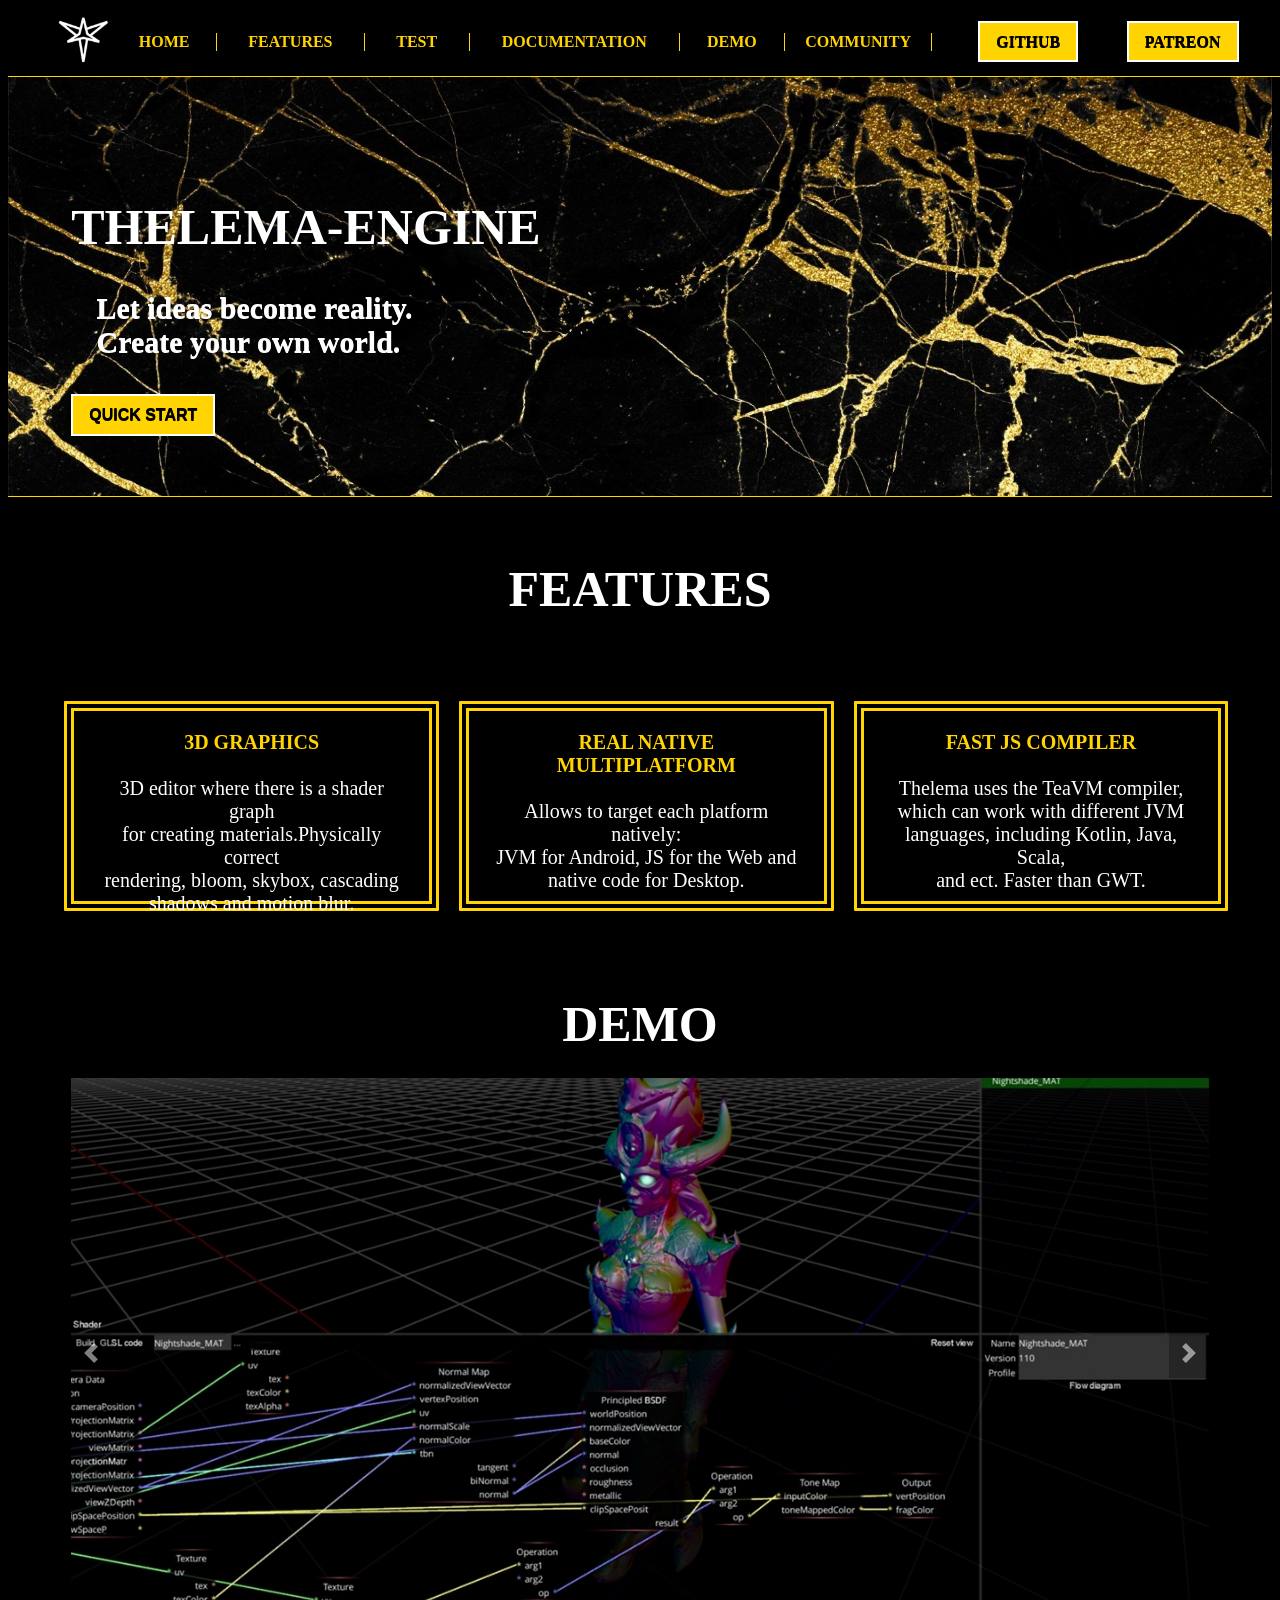
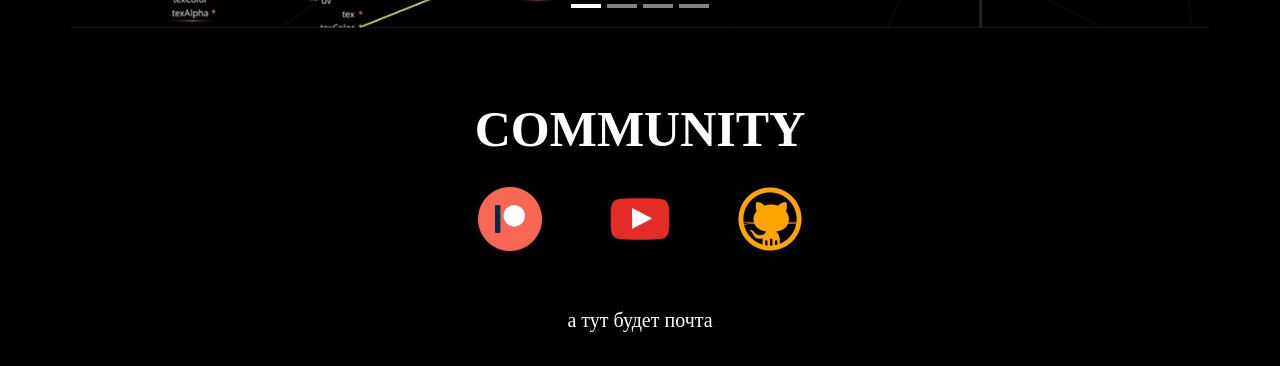
==== index.html @ ab47647c "Update index.html" ====
<html>
    <head>
        <link rel="shortcut icon" href="thelema-logo_b.png" type="image/png">
    </head>
    <body>

       <link rel="stylesheet" href="style.css">
    <section id="home"><div class="top">
        <nav>
            <ul>
                <li style="width: 80px;border: 0px;"><a class="navbar-brand" href="/">
            <img src="logo-white.png" style="width:64px;height:64px;" alt="Logo">
        </a></li>
           
                <li style="width:50%;"><a href="#home">HOME</a></li>
                <li style="width:70%;"><a href="#features">FEATURES</a></li>
                <li style="width:50%;"><a href="https://zeganstyl.github.io/thelema-teavm-tests/index.html">TEST</a></li>
                <li><a href="https://github.com/zeganstyl/thelema-engine/wiki">DOCUMENTATION</a></li>
                <li style="width:50%;"><a href="#demo">DEMO</a></li>
                <li style="width:70%;"><a href="#community">COMMUNITY</a></li>
            
                <li style="border: 0px;text-align: right;width: 70%;">
                    <a class="solid" href="https://github.com/zeganstyl/thelema-engine">GitHub</a>
                </li>
                <li>
                    <a class="solid" href="https://www.patreon.com/thelema_engine">Patreon</a>
               </li>
            </ul></div></nav>
            <div class="begin"><p>THELEMA-ENGINE</p>
                <p class="dop_text">Let ideas become reality. <br> Create your own world.</p>
                <button class="solid" 
                onclick='window.location.href="https://github.com/zeganstyl/thelema-engine/wiki/Quick-Start"'>
                QUICK START
                </button>
            
            <div style="height: 60px;"><br><BR></div>
            </div>
    </div>
    </section>
    <section id="features">
        <p align=center class="zag">FEATURES</p>
        <div class="f_1">
            <div class="inside" style="margin: 0 0 0 50px;"><b>3D GRAPHICS</b><br><br>
                3D editor where there is a shader graph<br> for creating materials.Physically correct<br> rendering, 
                bloom, skybox,
                 cascading<br> shadows and motion blur.</div>
                <div class="inside"><b>REAL NATIVE MULTIPLATFORM</b><br><br>Allows to target each platform natively:<br>
                             JVM for Android, JS for the Web and<br> native code for Desktop.<br><br></div>
                <div class="inside" style="margin: 0 50px 0 0;"><b>FAST JS COMPILER</b><br><br>
                    Thelema uses the TeaVM compiler,<br> 
                    which can work with different JVM<br> languages, 
                    including Kotlin, Java, Scala,<br> and ect. 
                    Faster than GWT.</div>
        </div>
    </section>
    <section id="demo"><p align=center class="zag">DEMO</p>
        <div class="slider">
            <div class="slider__wrapper">
              <div class="slider__items">
                <div class="slider__item">
                  <div style="height: 550px; background: url(slide2.jpg) 100% 100% no-repeat;background-size: cover;"></div>
                </div>
                <div class="slider__item">
                  <div style="height: 550px; background: url(slide1.jpg) 100% 100% no-repeat;background-size: cover;"></div>
                </div>
                <div class="slider__item">
                  <div style="height: 550px; background: violet;"></div>
                </div>
                <div class="slider__item">
                  <div style="height: 550px; background: coral;"></div>
                </div>
              </div>
            </div>
            <a class="slider__control slider__control_prev" href="#" role="button"></a>
            <a class="slider__control slider__control_next" href="#" role="button"></a>
          </div>
          <br><BR><br><BR>
    </section>
    <footer>
    <section id="community" style="text-align: center;">
        <b align=center style="color:white;font-size: 50px;">COMMUNITY</b>
        <br><br>
    <table style="width: 30%; margin:0 auto;text-align: center;">
        <tr>

            <td><a href="https://www.patreon.com/thelema_engine"> <img src="patreon.png" style="width:64px;height:64px;"></a></td>
                <td><a href="https://www.youtube.com/playlist?list=PLS4PI9m5p5MmodmfBNVft1_mUges3x35O">
                    <img src="youtube.png" style="width:80px;height:80px;"></a></td>
            <td><a href="https://github.com/zeganstyl/thelema_engine">
                <img src="github.png" style="width:64px;height:64px;"></a></td>
        </tr>
    <tr><td colspan=3 style="color:white;font-size: 20px;text-align: center;">
         <br><BR>а тут будет почта<br><BR></td></tr></table></section></footer>

            <script type="text/javascript" >
            'use strict';
var slideShow = (function () {
    return function (selector, config) {
      var
        _slider = document.querySelector(selector), // основный элемент блока
        _sliderContainer = _slider.querySelector('.slider__items'), // контейнер для .slider-item
        _sliderItems = _slider.querySelectorAll('.slider__item'), // коллекция .slider-item
        _sliderControls = _slider.querySelectorAll('.slider__control'), // элементы управления
        _currentPosition = 0, // позиция левого активного элемента
        _transformValue = 0, // значение транфсофрмации .slider_wrapper
        _transformStep = 100, // величина шага (для трансформации)
        _itemsArray = [], // массив элементов
        _timerId,
        _indicatorItems,
        _indicatorIndex = 0,
        _indicatorIndexMax = _sliderItems.length - 1,
        _stepTouch = 50,
        _config = {
          isAutoplay: false, // автоматическая смена слайдов
          directionAutoplay: 'next', // направление смены слайдов
          delayAutoplay: 3000, // интервал между автоматической сменой слайдов
          isPauseOnHover: true // устанавливать ли паузу при поднесении курсора к слайдеру
        };

      // настройка конфигурации слайдера в зависимости от полученных ключей
      for (var key in config) {
        if (key in _config) {
          _config[key] = config[key];
        }
      }

      // наполнение массива _itemsArray
      for (var i = 0, length = _sliderItems.length; i < length; i++) {
        _itemsArray.push({ item: _sliderItems[i], position: i, transform: 0 });
      }

      // переменная position содержит методы с помощью которой можно получить минимальный и максимальный индекс элемента, а также соответствующему этому индексу позицию
      var position = {
        getItemIndex: function (mode) {
          var index = 0;
          for (var i = 0, length = _itemsArray.length; i < length; i++) {
            if ((_itemsArray[i].position < _itemsArray[index].position && mode === 'min') || (_itemsArray[i].position > _itemsArray[index].position && mode === 'max')) {
              index = i;
            }
          }
          return index;
        },
        getItemPosition: function (mode) {
          return _itemsArray[position.getItemIndex(mode)].position;
        }
      };

      // функция, выполняющая смену слайда в указанном направлении
      var _move = function (direction) {
        var nextItem, currentIndicator = _indicatorIndex;;
        if (direction === 'next') {
          _currentPosition++;
          if (_currentPosition > position.getItemPosition('max')) {
            nextItem = position.getItemIndex('min');
            _itemsArray[nextItem].position = position.getItemPosition('max') + 1;
            _itemsArray[nextItem].transform += _itemsArray.length * 100;
            _itemsArray[nextItem].item.style.transform = 'translateX(' + _itemsArray[nextItem].transform + '%)';
          }
          _transformValue -= _transformStep;
          _indicatorIndex = _indicatorIndex + 1;
          if (_indicatorIndex > _indicatorIndexMax) {
            _indicatorIndex = 0;
          }
        } else {
          _currentPosition--;
          if (_currentPosition < position.getItemPosition('min')) {
            nextItem = position.getItemIndex('max');
            _itemsArray[nextItem].position = position.getItemPosition('min') - 1;
            _itemsArray[nextItem].transform -= _itemsArray.length * 100;
            _itemsArray[nextItem].item.style.transform = 'translateX(' + _itemsArray[nextItem].transform + '%)';
          }
          _transformValue += _transformStep;
          _indicatorIndex = _indicatorIndex - 1;
          if (_indicatorIndex < 0) {
            _indicatorIndex = _indicatorIndexMax;
          }
        }
        _sliderContainer.style.transform = 'translateX(' + _transformValue + '%)';
        _indicatorItems[currentIndicator].classList.remove('active');
        _indicatorItems[_indicatorIndex].classList.add('active');
      };

      // функция, осуществляющая переход к слайду по его порядковому номеру
      var _moveTo = function (index) {
        var i = 0, direction = (index > _indicatorIndex) ? 'next' : 'prev';
        while (index !== _indicatorIndex && i <= _indicatorIndexMax) {
          _move(direction);
          i++;
        }
      };

      // функция для запуска автоматической смены слайдов через промежутки времени
      var _startAutoplay = function () {
        if (!_config.isAutoplay) {
          return;
        }
        _stopAutoplay();
        _timerId = setInterval(function () {
          _move(_config.directionAutoplay);
        }, _config.delayAutoplay);
      };

      // функция, отключающая автоматическую смену слайдов
      var _stopAutoplay = function () {
        clearInterval(_timerId);
      };

      // функция, добавляющая индикаторы к слайдеру
      var _addIndicators = function () {
        var indicatorsContainer = document.createElement('ol');
        indicatorsContainer.classList.add('slider__indicators');
        for (var i = 0, length = _sliderItems.length; i < length; i++) {
          var sliderIndicatorsItem = document.createElement('li');
          if (i === 0) {
            sliderIndicatorsItem.classList.add('active');
          }
          sliderIndicatorsItem.setAttribute("data-slide-to", i);
          indicatorsContainer.appendChild(sliderIndicatorsItem);
        }
        _slider.appendChild(indicatorsContainer);
        _indicatorItems = _slider.querySelectorAll('.slider__indicators > li')
      };

      var _isTouchDevice = function () {
        return !!('ontouchstart' in window || navigator.maxTouchPoints);
      };

      // функция, осуществляющая установку обработчиков для событий 
      var _setUpListeners = function () {
        var _startX = 0;
        if (_isTouchDevice()) {
          _slider.addEventListener('touchstart', function (e) {
            _startX = e.changedTouches[0].clientX;
            _startAutoplay();
          });
          _slider.addEventListener('touchend', function (e) {
            var
              _endX = e.changedTouches[0].clientX,
              _deltaX = _endX - _startX;
            if (_deltaX > _stepTouch) {
              _move('prev');
            } else if (_deltaX < -_stepTouch) {
              _move('next');
            }
            _startAutoplay();
          });
        } else {
          for (var i = 0, length = _sliderControls.length; i < length; i++) {
            _sliderControls[i].classList.add('slider__control_show');
          }
        }
        _slider.addEventListener('click', function (e) {
          if (e.target.classList.contains('slider__control')) {
            e.preventDefault();
            _move(e.target.classList.contains('slider__control_next') ? 'next' : 'prev');
            _startAutoplay();
          } else if (e.target.getAttribute('data-slide-to')) {
            e.preventDefault();
            _moveTo(parseInt(e.target.getAttribute('data-slide-to')));
            _startAutoplay();
          }
        });
        document.addEventListener('visibilitychange', function () {
          if (document.visibilityState === "hidden") {
            _stopAutoplay();
          } else {
            _startAutoplay();
          }
        }, false);
        if (_config.isPauseOnHover && _config.isAutoplay) {
          _slider.addEventListener('mouseenter', function () {
            _stopAutoplay();
          });
          _slider.addEventListener('mouseleave', function () {
            _startAutoplay();
          });
        }
      };

      // добавляем индикаторы к слайдеру
      _addIndicators();
      // установливаем обработчики для событий
      _setUpListeners();
      // запускаем автоматическую смену слайдов, если установлен соответствующий ключ
      _startAutoplay();

      return {
        // метод слайдера для перехода к следующему слайду
        next: function () {
          _move('next');
        },
        // метод слайдера для перехода к предыдущему слайду          
        left: function () {
          _move('prev');
        },
        // метод отключающий автоматическую смену слайдов
        stop: function () {
          _config.isAutoplay = false;
          _stopAutoplay();
        },
        // метод запускающий автоматическую смену слайдов
        cycle: function () {
          _config.isAutoplay = true;
          _startAutoplay();
        }
      }
    }
  }());

  slideShow('.slider', {
    isAutoplay: true
  });
 
            </script>
    </body>
</html>
---- style.css ----
body {background: black;overflow-x:hidden; }
html {overflow-x:hidden; }
nav ul {display: flex ;
    margin:0;
    text-align: center;
    align-items: center;
    border-bottom: 1px solid gold;
    }
nav li{opacity: 1;list-style-type: none; width: 100%;border-right: 1px solid gold;}
nav a{color: #ffd400;font-size: 16px;text-transform: uppercase; font-weight: bold;text-decoration: none;
}
nav a:hover{color:#b79908;}
.top{background-color: black;width: 100%;position: fixed;z-index: 99;}
.begin {background-image: url(fon1.jpg);background-size: 100%;padding: 10% 0 0;border-bottom: 1px solid gold;}
.solid {background-color: #ffd400;padding: 10px 16px;color:black !important;
        border: 2px #fff solid;text-shadow: 0px 1px 0px black;}
.solid:hover {background-color: #b79908;padding: 10px 16px;border: 2px #fff solid;color:white !important;}
.f_1 {display: flex ;padding: 3% 0.5% 0;margin:0;text-align: center;align-items: center;width: 100%;}
p{color:white;font-size: 50px;font-weight: bold;padding: 5% 5% 0px 5%;margin: 0px 0px 2%;}
.zag {color:white;font-size: 50px;font-weight: bold;padding: 5% 5% 0px 5%;margin: 0px 0px 2%;}
.dop_text{font-weight: bold;color:white;font-size: 30px;padding: 10px 7%; text-shadow: 0px 1px 0px white;}
.inside{    
color: white;
font-size: 20px;
text-align: center;
background: black;
border: 10px double #ffd400;
border-radius: 1px;
margin: 20px;
padding: 20px;
width: 30%;
height: 150px;
}
td {cursor: pointer;}
.inside b{color: #ffd400;}
.inside b:hover{color: #b79908;}
h5{text-align: center;}
button {background-color: #ffd400;font-weight: bold;padding: 10px 16px;text-shadow: 0px 1px 0px black;
        border: 2px #fff solid;    margin: 0 5%; color:black; font-size:16px; }
button:hover {background-color: #b79908; color:white;}
    footer{background: black;}

      .slider {
        position: relative;
        overflow: hidden;
        max-width: 90%;
        margin-left: auto;
        margin-right: auto;
      }
  
      /* стили для обёртки, в которой заключены слайды */
      .slider__wrapper {
        position: relative;
        overflow: hidden;
      }
  
      /* стили для контейнера слайдов */
      .slider__items {
        display: flex;
        transition: transform 0.6s ease;
      }
  
      /* стили для слайдов */
      .slider__item {
        flex: 0 0 100%;
        max-width: 100%;
      }
  
      /* стили для кнопок "вперед" и "назад" */
      .slider__control {
        position: absolute;
        top: 50%;
        display: none;
        align-items: center;
        justify-content: center;
        width: 40px;
        color: #fff;
        text-align: center;
        opacity: 0.5;
        height: 50px;
        transform: translateY(-50%);
        background: rgba(0, 0, 0, 0.5);
      }
  
      .slider__control_show {
        display: flex;
      }
  
      .slider__control:hover,
      .slider__control:focus {
        color: #fff;
        text-decoration: none;
        outline: 0;
        opacity: 0.9;
      }
  
      .slider__control_prev {
        left: 0;
      }
  
      .slider__control_next {
        right: 0;
      }
  
      .slider__control::before {
        content: '';
        display: inline-block;
        width: 20px;
        height: 20px;
        background: transparent no-repeat center center;
        background-size: 100% 100%;
      }
  
      .slider__control_prev::before {
        background-image: url("data:image/svg+xml;charset=utf8,%3Csvg xmlns='http://www.w3.org/2000/svg' fill='%23fff' viewBox='0 0 8 8'%3E%3Cpath d='M5.25 0l-4 4 4 4 1.5-1.5-2.5-2.5 2.5-2.5-1.5-1.5z'/%3E%3C/svg%3E");
      }
  
      .slider__control_next::before {
        background-image: url("data:image/svg+xml;charset=utf8,%3Csvg xmlns='http://www.w3.org/2000/svg' fill='%23fff' viewBox='0 0 8 8'%3E%3Cpath d='M2.75 0l-1.5 1.5 2.5 2.5-2.5 2.5 1.5 1.5 4-4-4-4z'/%3E%3C/svg%3E");
      }
  
      /* стили для индикаторов */
      .slider__indicators {
        position: absolute;
        right: 0;
        bottom: 10px;
        left: 0;
        z-index: 15;
        display: flex;
        justify-content: center;
        padding-left: 0;
        margin-right: 15%;
        margin-left: 15%;
        list-style: none;
        margin-top: 0;
        margin-bottom: 0;
      }
  
      .slider__indicators li {
        box-sizing: content-box;
        flex: 0 1 auto;
        width: 30px;
        height: 4px;
        margin-right: 3px;
        margin-left: 3px;
        text-indent: -999px;
        cursor: pointer;
        background-color: rgba(255, 255, 255, 0.5);
        background-clip: padding-box;
        border-top: 10px solid transparent;
        border-bottom: 10px solid transparent;
      }
  
      .slider__indicators li.active {
        background-color: #fff;
      }
  
      /* для стилизации текущего слайдера */
      .img-fluid {
        display: inline-block;
        height: auto;
        max-width: 100%;}
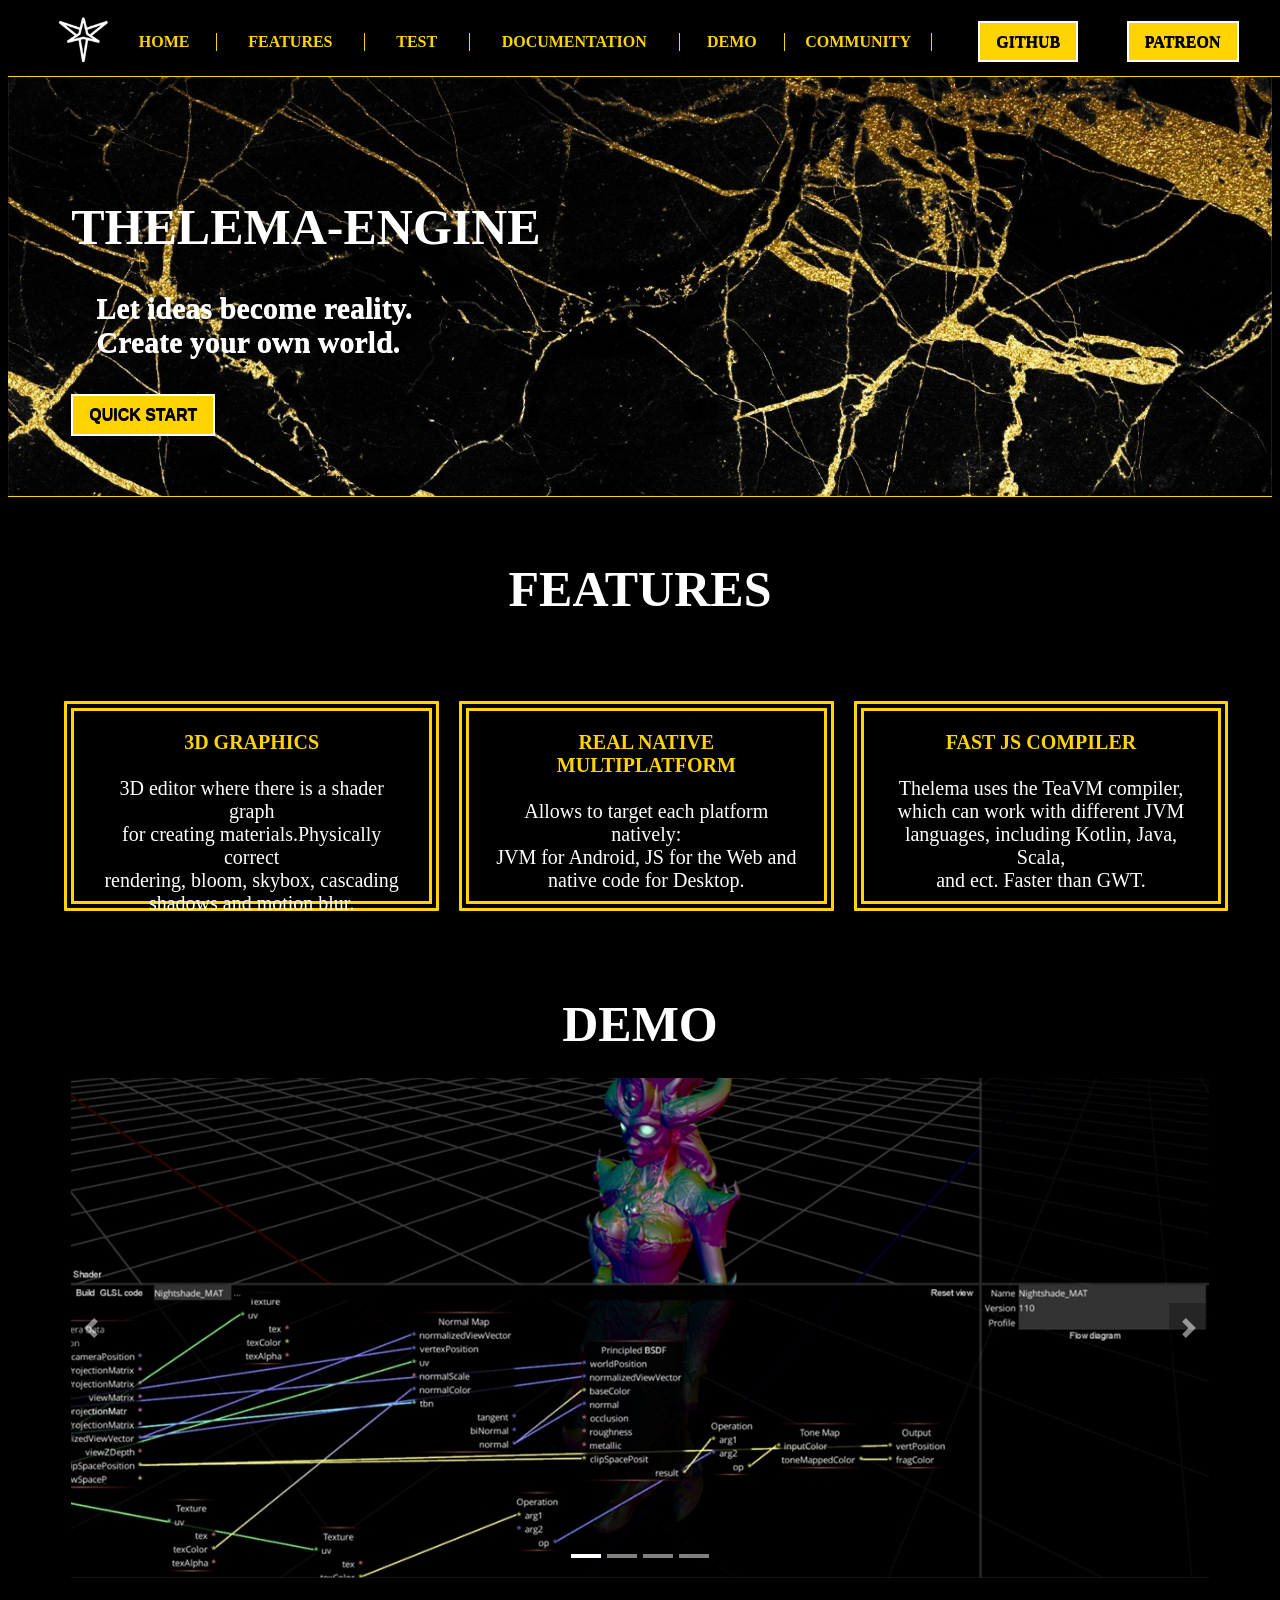
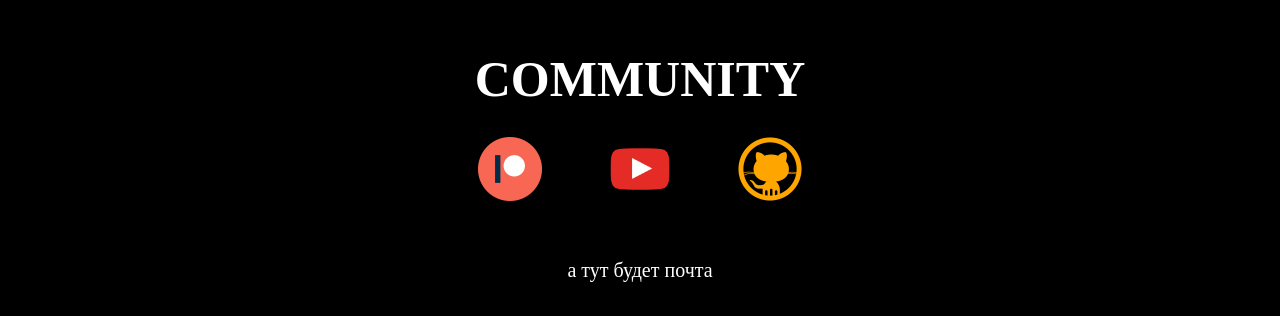
==== commit b221d995: "Update index.html" ====
--- a/index.html
+++ b/index.html
@@ -58,16 +58,16 @@
             <div class="slider__wrapper">
               <div class="slider__items">
                 <div class="slider__item">
-                  <div style="height: 550px; background: url(slide2.jpg) 100% 100% no-repeat;background-size: cover;"></div>
+                  <div style="height: 500px; background: url(slide2.jpg) 100% 100% no-repeat;background-size: cover;"></div>
                 </div>
                 <div class="slider__item">
-                  <div style="height: 550px; background: url(slide1.jpg) 100% 100% no-repeat;background-size: cover;"></div>
+                  <div style="height: 500px; background: url(slide1.jpg) 100% 100% no-repeat;background-size: cover;"></div>
                 </div>
                 <div class="slider__item">
-                  <div style="height: 550px; background: violet;"></div>
+                  <div style="height: 500px; background: violet;"></div>
                 </div>
                 <div class="slider__item">
-                  <div style="height: 550px; background: coral;"></div>
+                  <div style="height: 500px; background: coral;"></div>
                 </div>
               </div>
             </div>
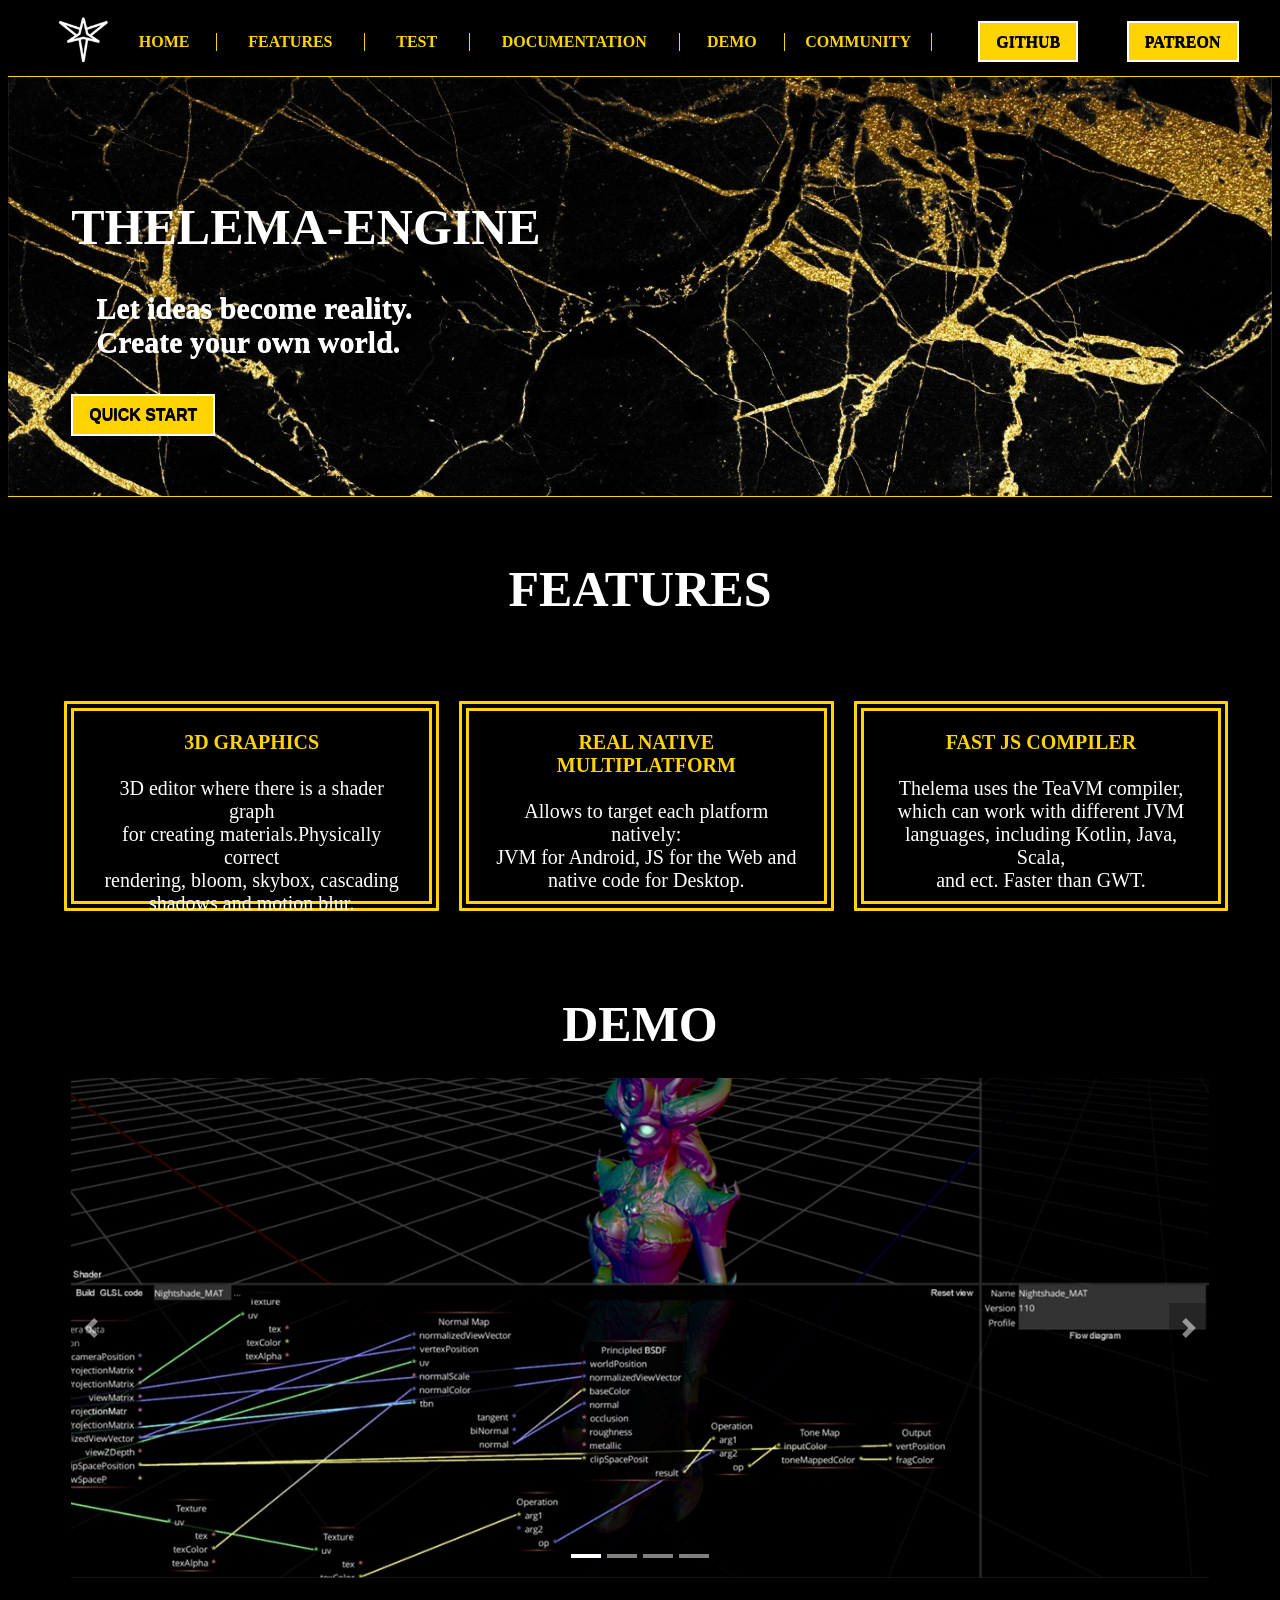
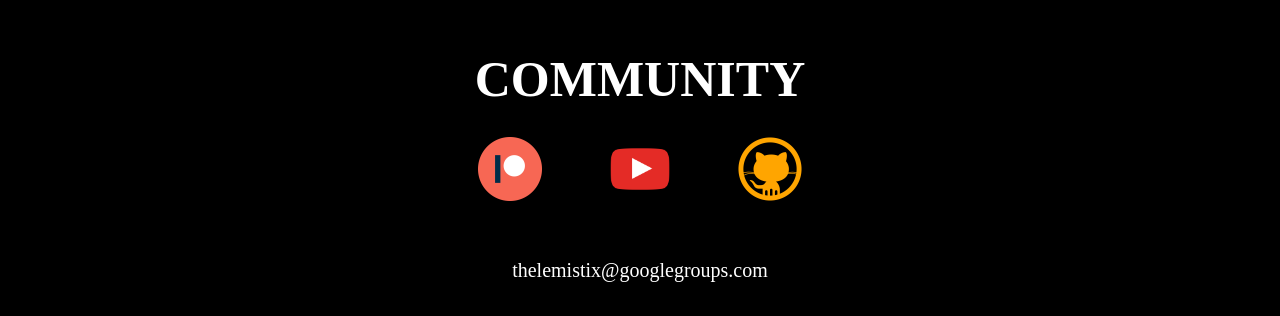
==== commit ceb9fc4e: "Update index.html" ====
--- a/index.html
+++ b/index.html
@@ -90,7 +90,7 @@
                 <img src="github.png" style="width:64px;height:64px;"></a></td>
         </tr>
     <tr><td colspan=3 style="color:white;font-size: 20px;text-align: center;">
-         <br><BR>а тут будет почта<br><BR></td></tr></table></section></footer>
+         <br><BR>thelemistix@googlegroups.com<br><BR></td></tr></table></section></footer>
 
             <script type="text/javascript" >
             'use strict';
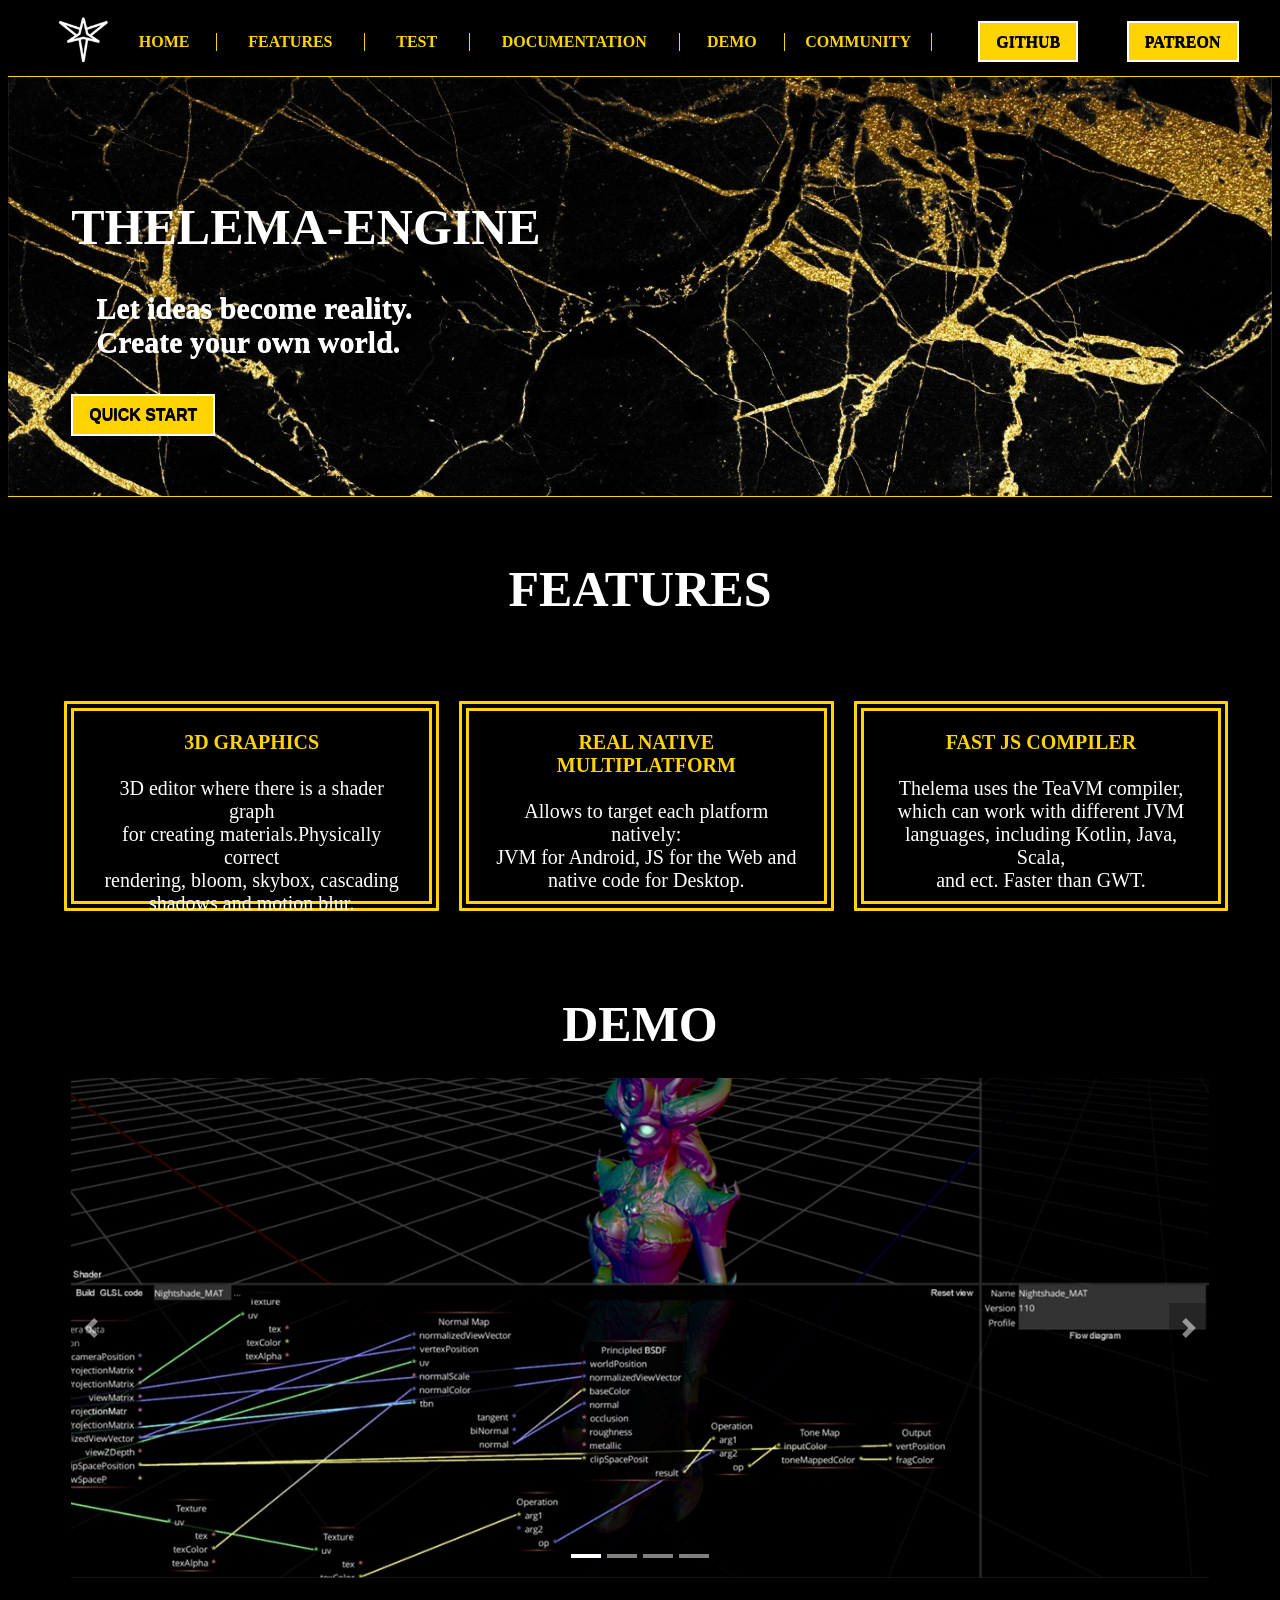
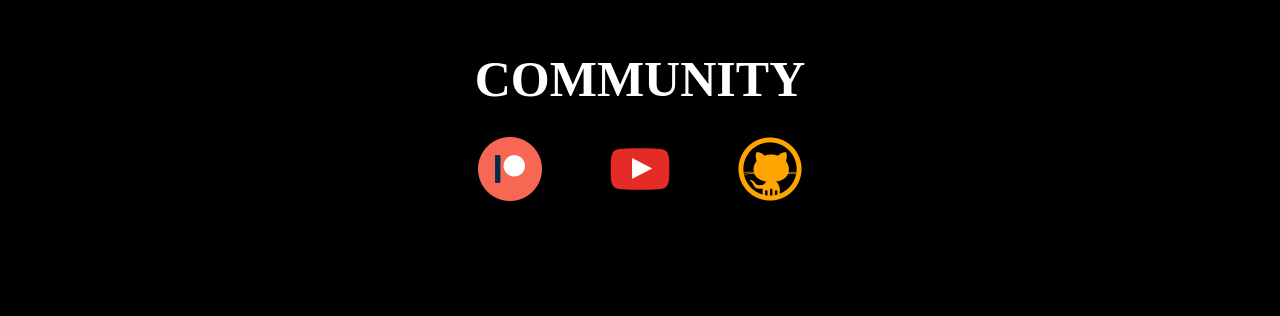
==== commit 11cea6d0: "Update index.html" ====
--- a/index.html
+++ b/index.html
@@ -90,7 +90,7 @@
                 <img src="github.png" style="width:64px;height:64px;"></a></td>
         </tr>
     <tr><td colspan=3 style="color:white;font-size: 20px;text-align: center;">
-         <br><BR>thelemistix@googlegroups.com<br><BR></td></tr></table></section></footer>
+         <br><BR><a href="mailto:thelemistix@googlegroups.com"></a><br><BR></td></tr></table></section></footer>
 
             <script type="text/javascript" >
             'use strict';
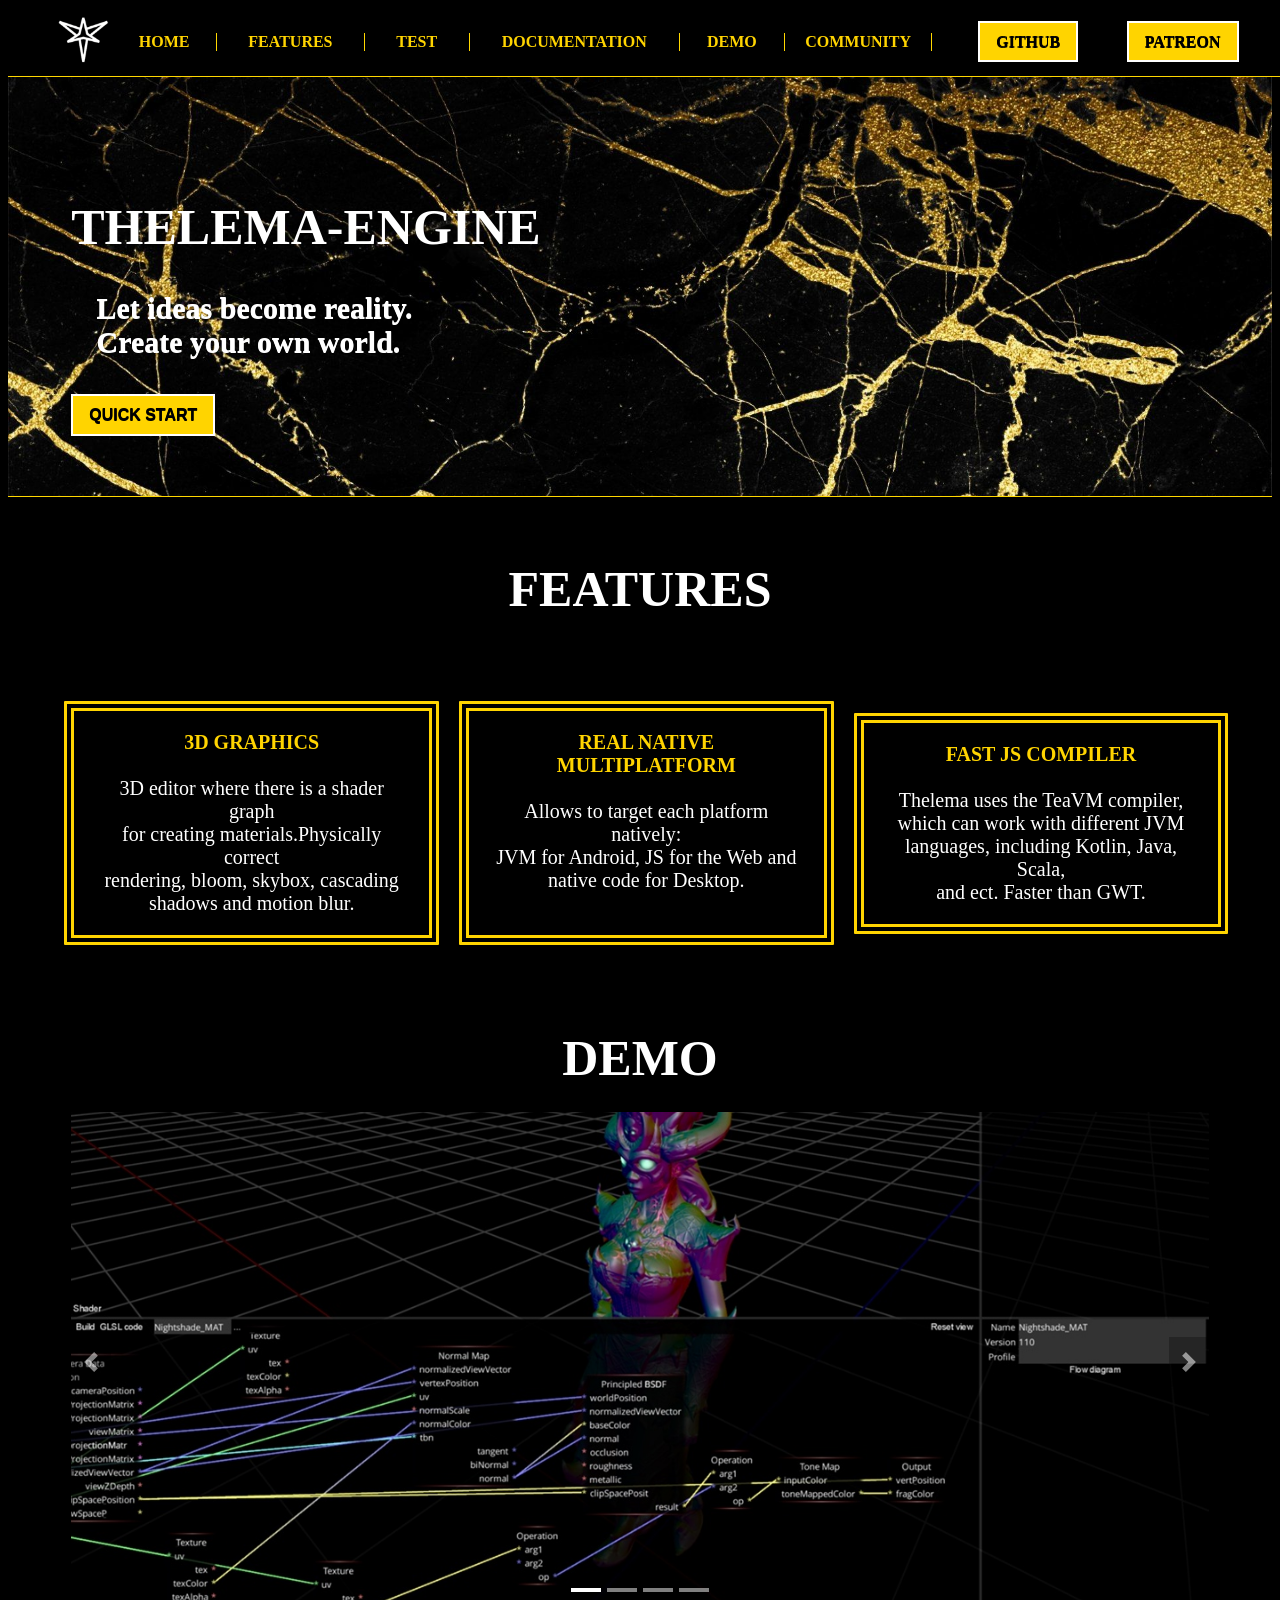
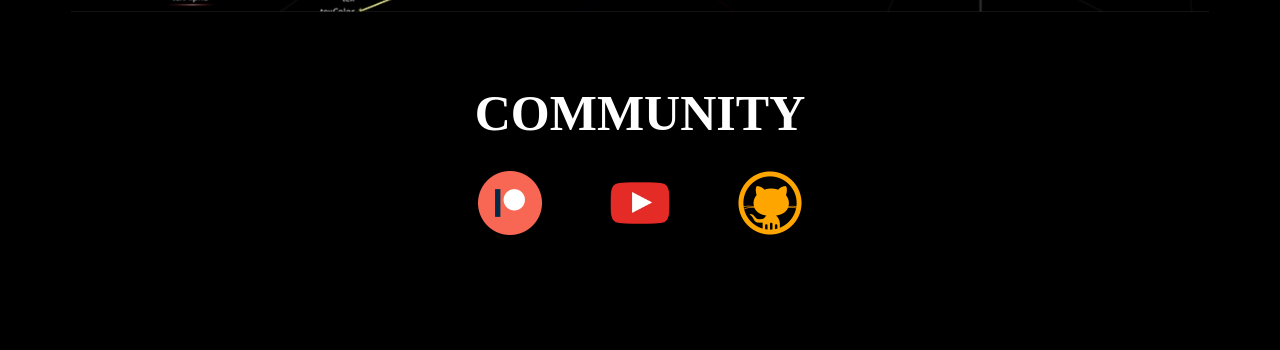
==== commit e7c1f332: "Update index.html" ====
--- a/index.html
+++ b/index.html
@@ -61,13 +61,13 @@
                   <div style="height: 500px; background: url(slide2.jpg) 100% 100% no-repeat;background-size: cover;"></div>
                 </div>
                 <div class="slider__item">
+                  <div style="height: 500px; background: url(slide3.jpg) 100% 100% no-repeat;background-size: cover;"></div>
+                </div>
+                <div class="slider__item">
                   <div style="height: 500px; background: url(slide1.jpg) 100% 100% no-repeat;background-size: cover;"></div>
                 </div>
                 <div class="slider__item">
-                  <div style="height: 500px; background: violet;"></div>
-                </div>
-                <div class="slider__item">
-                  <div style="height: 500px; background: coral;"></div>
+                  <div style="height: 500px; background: url(slide4.jpg) 100% 100% no-repeat;background-size: cover;"></div>
                 </div>
               </div>
             </div>
--- a/style.css
+++ b/style.css
@@ -1,4 +1,19 @@
-body {background: black;overflow-x:hidden; }
+ @media screen and (max-width: 800px) {
+    .nav > li {
+        float: none;
+    }
+    .nav ul {
+        display: block;
+        width: 100%;
+    }
+   .nav > li.hover > ul , .nav li li.hover ul {
+        position: static;
+    }
+}
+
+body {background: black;
+    overflow-x:hidden; 
+}
 html {overflow-x:hidden; }
 nav ul {display: flex ;
     margin:0;
@@ -6,19 +21,55 @@
     align-items: center;
     border-bottom: 1px solid gold;
     }
-nav li{opacity: 1;list-style-type: none; width: 100%;border-right: 1px solid gold;}
-nav a{color: #ffd400;font-size: 16px;text-transform: uppercase; font-weight: bold;text-decoration: none;
+nav li{ opacity: 1;
+        list-style-type: none; 
+        width: 100%;
+        border-right: 1px solid gold;}
+nav a{color: #ffd400;
+    font-size: 16px;
+    text-transform: uppercase;
+    font-weight: bold;
+    text-decoration: none;
 }
 nav a:hover{color:#b79908;}
-.top{background-color: black;width: 100%;position: fixed;z-index: 99;}
-.begin {background-image: url(fon1.jpg);background-size: 100%;padding: 10% 0 0;border-bottom: 1px solid gold;}
-.solid {background-color: #ffd400;padding: 10px 16px;color:black !important;
-        border: 2px #fff solid;text-shadow: 0px 1px 0px black;}
-.solid:hover {background-color: #b79908;padding: 10px 16px;border: 2px #fff solid;color:white !important;}
-.f_1 {display: flex ;padding: 3% 0.5% 0;margin:0;text-align: center;align-items: center;width: 100%;}
-p{color:white;font-size: 50px;font-weight: bold;padding: 5% 5% 0px 5%;margin: 0px 0px 2%;}
-.zag {color:white;font-size: 50px;font-weight: bold;padding: 5% 5% 0px 5%;margin: 0px 0px 2%;}
-.dop_text{font-weight: bold;color:white;font-size: 30px;padding: 10px 7%; text-shadow: 0px 1px 0px white;}
+.top{background-color: black;
+    width: 100%;
+    position: fixed;
+    z-index: 99;}
+.begin {background-image: url(fon1.jpg);
+        background-size: 100%;
+        padding: 10% 0 0;
+        border-bottom: 1px solid gold;}
+.solid {background-color: #ffd400;
+        padding: 10px 16px;
+        color:black !important;
+        border: 2px #fff solid;
+        text-shadow: 0px 1px 0px black;}
+.solid:hover {background-color: #b79908;
+            padding: 10px 16px;
+            border: 2px #fff solid;
+            color:white !important;}
+.f_1 {display: flex ;  
+    padding: 3% 0.5% 0;
+    margin:0;
+    text-align: center;
+    align-items: center;
+    width: 100%;}
+p{color:white;
+    font-size: 50px;
+    font-weight: bold;
+    padding: 5% 5% 0px 5%;
+    margin: 0px 0px 2%;}
+.zag {color:white;
+    font-size: 50px;
+    font-weight: bold;
+    padding: 5% 5% 0px 5%;
+    margin: 0px 0px 2%;}
+.dop_text{font-weight: bold;
+    color:white;
+    font-size: 30px;
+    padding: 10px 7%; 
+    text-shadow: 0px 1px 0px white;}
 .inside{    
 color: white;
 font-size: 20px;
@@ -29,17 +80,22 @@
 margin: 20px;
 padding: 20px;
 width: 30%;
-height: 150px;
 }
 td {cursor: pointer;}
 .inside b{color: #ffd400;}
 .inside b:hover{color: #b79908;}
 h5{text-align: center;}
-button {background-color: #ffd400;font-weight: bold;padding: 10px 16px;text-shadow: 0px 1px 0px black;
-        border: 2px #fff solid;    margin: 0 5%; color:black; font-size:16px; }
-button:hover {background-color: #b79908; color:white;}
+button {background-color: #ffd400;
+    font-weight: bold;
+    padding: 10px 16px;
+    text-shadow: 0px 1px 0px black;
+    border: 2px #fff solid;
+    margin: 0 5%; 
+    color:black; 
+    font-size:16px; }
+button:hover {background-color: #b79908; c
+    olor:white;}
     footer{background: black;}
-
       .slider {
         position: relative;
         overflow: hidden;
@@ -47,26 +103,21 @@
         margin-left: auto;
         margin-right: auto;
       }
-  
-      /* стили для обёртки, в которой заключены слайды */
+
       .slider__wrapper {
         position: relative;
         overflow: hidden;
       }
-  
-      /* стили для контейнера слайдов */
+
       .slider__items {
         display: flex;
         transition: transform 0.6s ease;
       }
-  
-      /* стили для слайдов */
       .slider__item {
         flex: 0 0 100%;
         max-width: 100%;
       }
-  
-      /* стили для кнопок "вперед" и "назад" */
+
       .slider__control {
         position: absolute;
         top: 50%;
@@ -118,8 +169,7 @@
       .slider__control_next::before {
         background-image: url("data:image/svg+xml;charset=utf8,%3Csvg xmlns='http://www.w3.org/2000/svg' fill='%23fff' viewBox='0 0 8 8'%3E%3Cpath d='M2.75 0l-1.5 1.5 2.5 2.5-2.5 2.5 1.5 1.5 4-4-4-4z'/%3E%3C/svg%3E");
       }
-  
-      /* стили для индикаторов */
+
       .slider__indicators {
         position: absolute;
         right: 0;
@@ -154,8 +204,7 @@
       .slider__indicators li.active {
         background-color: #fff;
       }
-  
-      /* для стилизации текущего слайдера */
+
       .img-fluid {
         display: inline-block;
         height: auto;
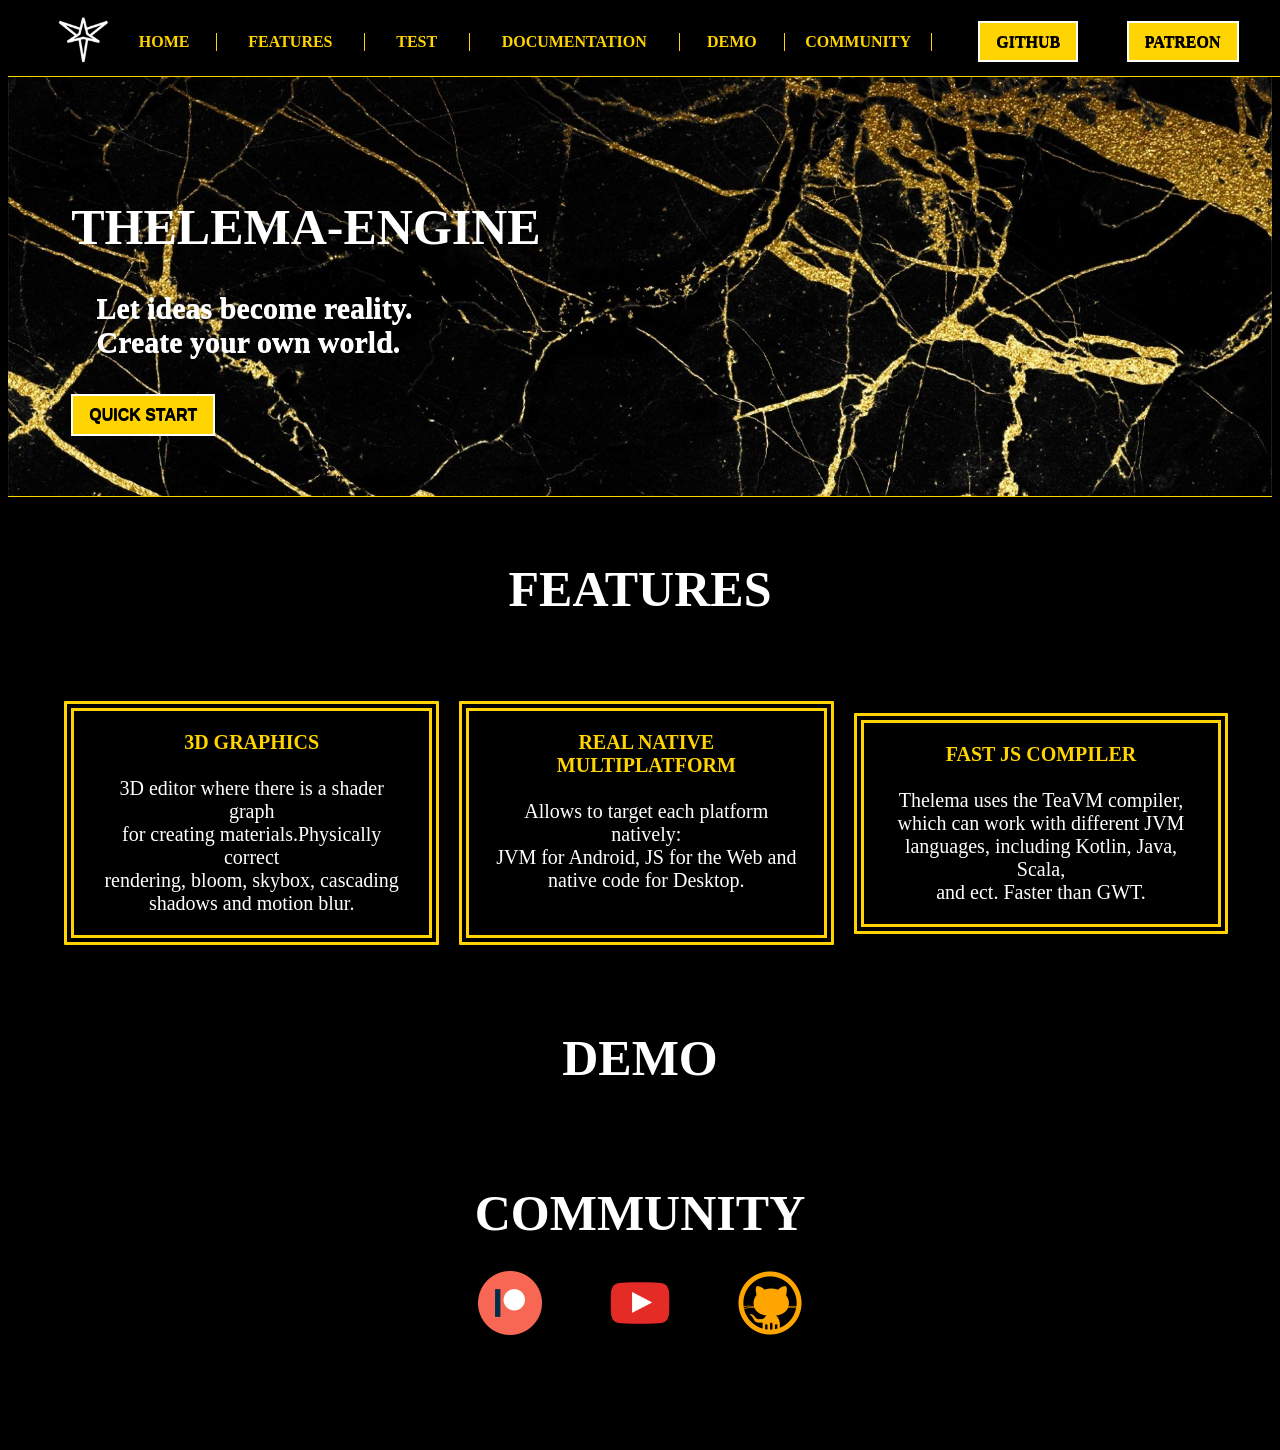
==== commit 6ed63639: "Update index.html" ====
--- a/index.html
+++ b/index.html
@@ -58,16 +58,16 @@
             <div class="slider__wrapper">
               <div class="slider__items">
                 <div class="slider__item">
-                  <div style="height: 500px; background: url(slide2.jpg) 100% 100% no-repeat;background-size: cover;"></div>
+                  <div style="background: url(slide2.jpg) 100% 100% no-repeat;background-size: cover;"></div>
                 </div>
                 <div class="slider__item">
-                  <div style="height: 500px; background: url(slide3.jpg) 100% 100% no-repeat;background-size: cover;"></div>
+                  <div style="background: url(slide3.jpg) 100% 100% no-repeat;background-size: cover;"></div>
                 </div>
                 <div class="slider__item">
-                  <div style="height: 500px; background: url(slide1.jpg) 100% 100% no-repeat;background-size: cover;"></div>
+                  <div style="background: url(slide1.jpg) 100% 100% no-repeat;background-size: cover;"></div>
                 </div>
                 <div class="slider__item">
-                  <div style="height: 500px; background: url(slide4.jpg) 100% 100% no-repeat;background-size: cover;"></div>
+                  <div style="background: url(slide4.jpg) 100% 100% no-repeat;background-size: cover;"></div>
                 </div>
               </div>
             </div>
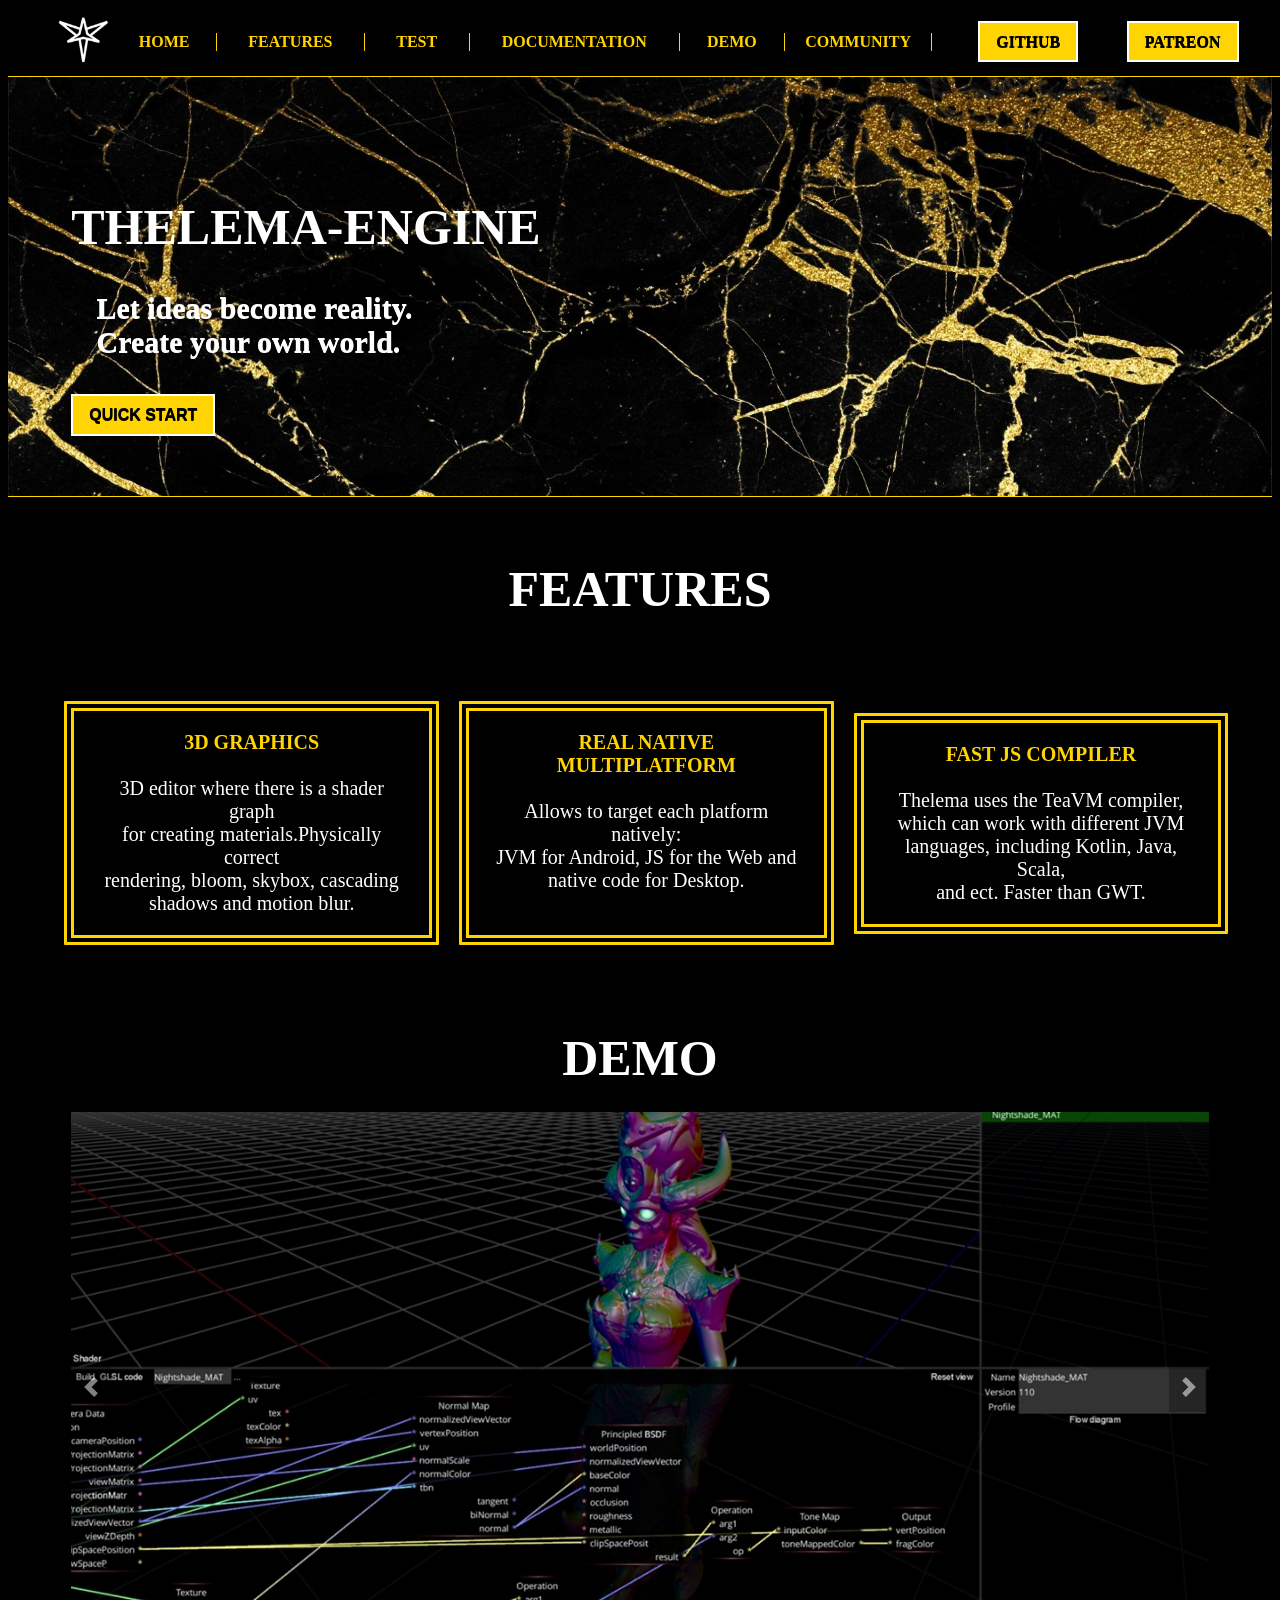
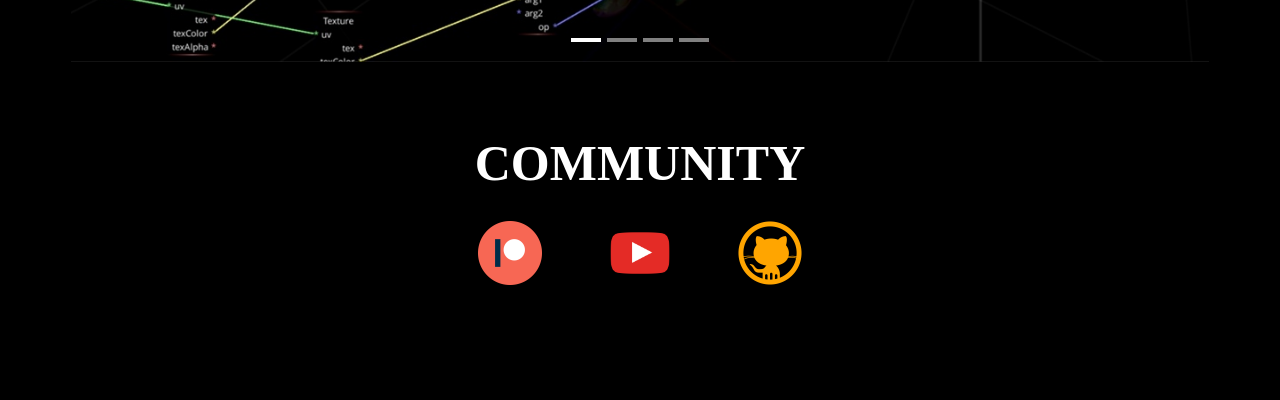
==== commit e9f11af3: "Update index.html" ====
--- a/index.html
+++ b/index.html
@@ -19,7 +19,7 @@
                 <li style="width:50%;"><a href="#demo">DEMO</a></li>
                 <li style="width:70%;"><a href="#community">COMMUNITY</a></li>
             
-                <li style="border: 0px;text-align: right;width: 70%;">
+                <li id="git">
                     <a class="solid" href="https://github.com/zeganstyl/thelema-engine">GitHub</a>
                 </li>
                 <li>
--- a/style.css
+++ b/style.css
@@ -1,26 +1,30 @@
- @media screen and (max-width: 800px) {
-    .nav > li {
-        float: none;
-    }
-    .nav ul {
-        display: block;
-        width: 100%;
-    }
-   .nav > li.hover > ul , .nav li li.hover ul {
-        position: static;
-    }
+ @media screen and (max-width: 768px) {
+       
+    nav {display: flex;}
+    #git{border: 0px;text-align: center !important;width: 70%;}
+    nav ul{flex-direction: column !important;display: flex; }
+    .top{flex: 25%;position: relative  !important;}
+    nav li{border:0px solid black !important; padding:20px;}
+    .begin {flex: 75% !important;text-align: end;}
+    #home {display: flex !important;}
+    p{text-shadow: 4px 1px 2px #565656;}
+    .slider__item div{height: 450px !important;}
 }
 
 body {background: black;
     overflow-x:hidden; 
-}
+
+}
+.slider__item div{height: 550px;}
 html {overflow-x:hidden; }
 nav ul {display: flex ;
     margin:0;
+    flex-direction: row;  
     text-align: center;
     align-items: center;
     border-bottom: 1px solid gold;
     }
+    #git {border: 0px;text-align: right;width: 70%;}
 nav li{ opacity: 1;
         list-style-type: none; 
         width: 100%;
@@ -93,8 +97,7 @@
     margin: 0 5%; 
     color:black; 
     font-size:16px; }
-button:hover {background-color: #b79908; c
-    olor:white;}
+button:hover {background-color: #b79908; color:white;}
     footer{background: black;}
       .slider {
         position: relative;
